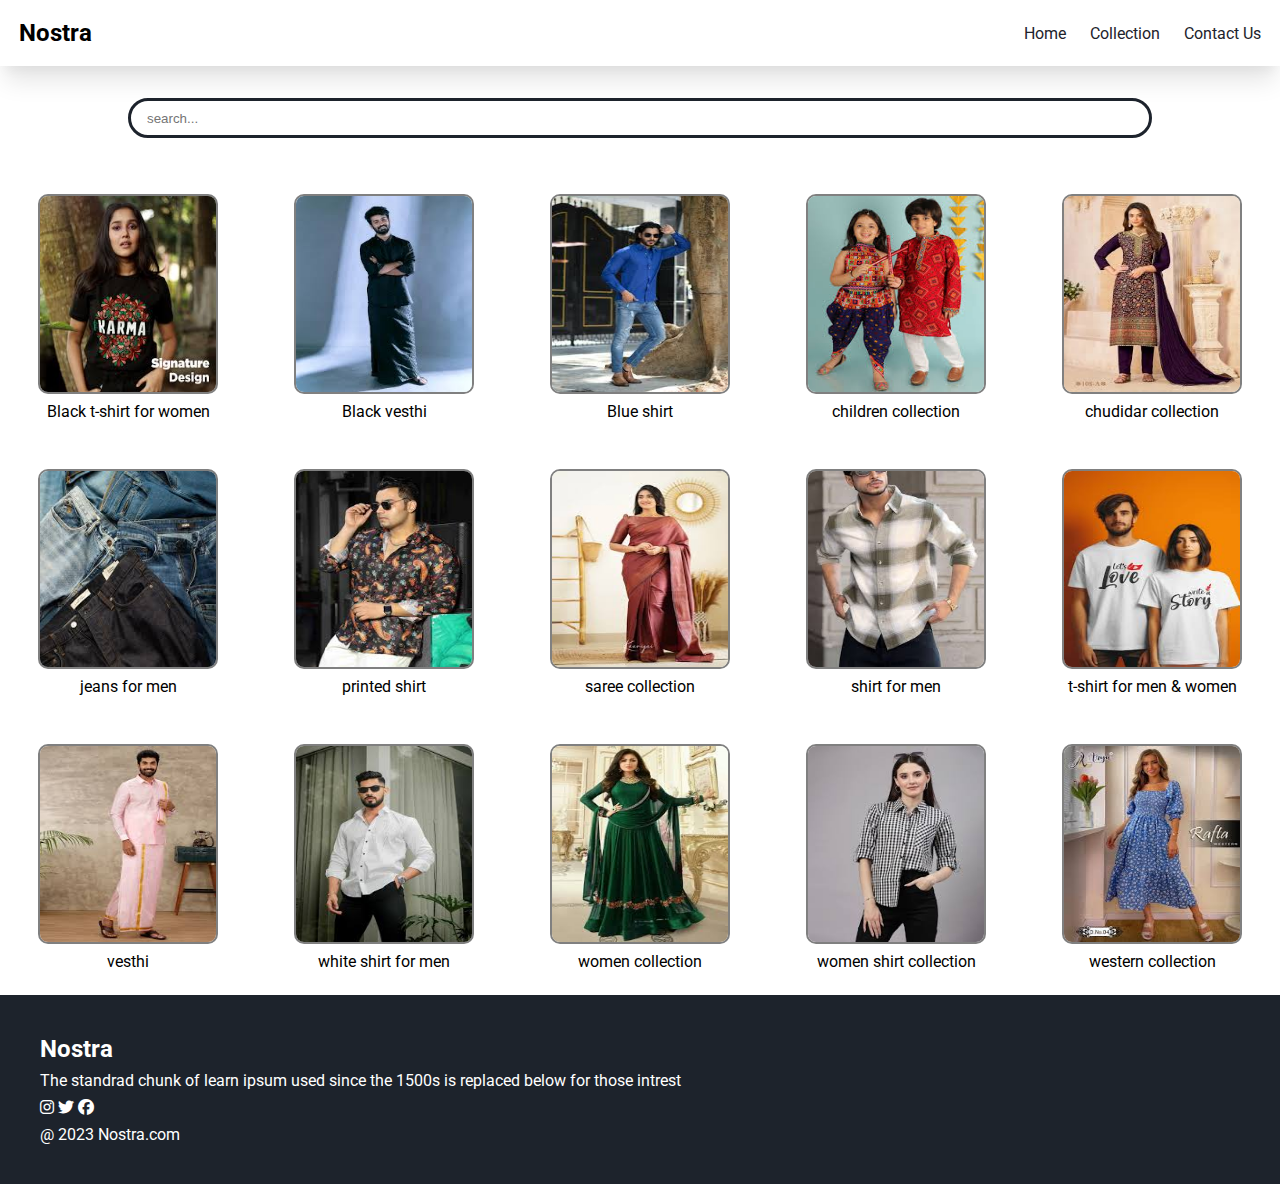
==== collection.html @ b32df774 "updated file" ====
<!DOCTYPE html>
<html lang="en">
<head>
    <meta charset="UTF-8">
    <meta name="viewport" content="width=device-width, initial-scale=1.0">
    <title>Document</title>
    <!-- link css -->

    <link rel="stylesheet" href="css/style.css">

    <!-- link js -->

    <script type="module" src="collection.js"></script>
    <script type="module" src="main.js"></script>

    <!-- google fonts -->

    <link rel="preconnect" href="https://fonts.googleapis.com">
    <link rel="preconnect" href="https://fonts.gstatic.com" crossorigin>
    <link href="https://fonts.googleapis.com/css2?family=Poppins&family=Roboto:wght@400;900&display=swap"   rel="stylesheet">

    <!-- font icons  -->

    <link rel="stylesheet" href="https://cdnjs.cloudflare.com/ajax/libs/font-awesome/6.7.2/css/all.min.css" integrity="sha512-Evv84Mr4kqVGRNSgIGL/F/aIDqQb7xQ2vcrdIwxfjThSH8CSR7PBEakCr51Ck+w+/U6swU2Im1vVX0SVk9ABhg==" crossorigin="anonymous" referrerpolicy="no-referrer" />
</head>
<body>
    <!-- nav bar -->
    <header>
        <nav>
            <div class="nav-bar">
                <div>
                    <h2>Nostra</h2>
                </div>
               <div>
                    <ul>
                        <div class="nav-bar-links">
                            <li><a href="index.html">Home</a></li>
                            <li><a href="collection.html">Collection</a></li>
                            <li><a href="contact.html">Contact Us</a></li>
                        </div>
                        
                    </ul>
                </div>
            
    
            <!-- side nav bar -->
                <div class="navbar-toggle-menu">
                    <div id="toggle-bar">
                        <i class="fa-solid fa-bars"></i>
                    </div>
                    
                    <div class="side-bar" id="side-bar">
                        <div id="close-btn">
                            <i class="fa-solid fa-xmark"></i>
                        </div>
                        <div class="sidebar-menu">
                            <li><a href="index.html">Home</a></li>
                            <li><a href="collection.html">Collection</a></li>
                            <li><a href="contact.html">Contact Us</a></li>
                        </div>
                    </div>
                </div>
            </div>  
        </nav>
    </header>
    <main>
        <div>
            <div class="search">
                <input type="search" name="serach" id="search" placeholder="search...">
            </div>
            <div id="collections" class="collection-container">
                <div class="collection">
                    <img src="image/black t-shirt.png" alt="not found" width="180" height="200">
                    <p>Black t-shirt for women</p>
                </div>
                <div class="collection">
                    <img src="image/black-vesthi.png" alt="not found" width="180" height="200">
                    <p>Black vesthi</p>
                </div>
                <div class="collection">
                    <img src="image/blue-shirt.png" alt="not found" width="180" height="200">
                    <p>Blue shirt</p>
                </div>
                <div class="collection">
                    <img src="image/children.png" alt="not found" width="180" height="200">
                    <p>children collection</p>
                </div>
                <div class="collection">
                    <img src="image/chudi.png" alt="not found" width="180" height="200">
                    <p>chudidar collection</p>
                </div>
                <div class="collection">
                    <img src="image/jeans.png" alt="not found" width="180" height="200">
                    <p>jeans for men</p>
                </div>
                <div class="collection">
                    <img src="image/printed-shirt.png" alt="not found" width="180" height="200">
                    <p>printed shirt</p>
                </div>
                <div class="collection">
                    <img src="image/saree.png" alt="not found" width="180" height="200">
                    <p>saree collection</p>
                </div>
                <div class="collection">
                    <img src="image/shirt for men.png" alt="not found" width="180" height="200">
                    <p>shirt for men</p>
                </div>
                <div class="collection">
                    <img src="image/t-shirts.png" alt="not found" width="180" height="200">
                    <p>t-shirt for men & women</p>
                </div>
                <div class="collection">
                    <img src="image/vesthi.png" alt="not found" width="180" height="200">
                    <p>vesthi</p>
                </div>
                <div class="collection">
                    <img src="image/white-shirt.png" alt="not found" width="180" height="200">
                    <p>white shirt for men</p>
                </div>
                <div class="collection">
                    <img src="image/women-dress.png" alt="not found" width="180" height="200">
                    <p>women collection</p>
                </div>
                <div class="collection">
                    <img src="image/women-shirt.png" alt="not found" width="180" height="200">
                    <p>women shirt collection</p>
                </div>
                <div class="collection">
                    <img src="image/westren.png" alt="not found" width="180" height="200">
                    <p>western collection</p>
                </div>
            </div>
        </div>
    </main>
    
    <!-- footer section -->

    <footer>
        <section>
            <div class="footer-container">
                <h2>Nostra</h2>
                <p>The standrad chunk of learn ipsum used since the 1500s is replaced below for those intrest</p>
                <div class="logo">
                    <i class="fa-brands fa-instagram"></i>
                    <i class="fa-brands fa-twitter"></i>
                    <i class="fa-brands fa-facebook"></i>
                </div>
                <p>@ 2023 Nostra.com</p>
            </div>
        </section>
    </footer>
   
</body>
</html>
---- css/style.css ----
/* || Reset || */

*{
    margin: 0;
    padding: 0;
    box-sizing: border-box;
}

button{
    font-size: inherit;
}

body {
    font-family: "Roboto", serif;
    font-optical-sizing: auto;
    font-weight: 400;
    font-style: normal;
    
    
} 

/* || nav bar styles || */

.nav-bar {
    display: flex;
    justify-content: space-between;
    align-items: center;
    padding: 1.2rem;
    box-shadow: rgba(0, 0, 0, 0.1) 0px 20px 25px -5px, rgba(0, 0, 0, 0.04) 0px 10px 10px -5px; 
}

.nav-bar-links {
    display: flex;
    flex-direction: row;
    gap: 1.5rem; 
    
}

.nav-bar-links li,.nav-bar-links a {
    text-decoration: none;
    list-style: none;
    color: #1d232c;
    
}

.nav-bar-links a:hover {
    text-decoration: underline;
    color: #1d232c;
}

.navbar-toggle-menu {
    display: none;
}

/* || hero section style || */

.hero-container {
    display: flex;
    justify-content: center;
}

.hero-container div {
    margin: 3.5rem 2rem 2rem 1rem;
}

.hero-container-1 h1,.hero-container-1 p {
   padding: 0.4rem;
}

.hero-container-1 h1 {
   font-size: 2rem;
}

.hero-container-1 button {
    margin: 0.4rem;
    padding: 10px 18px 10px 18px;
    border: none;
    background-color: #1d232c;
    color: white;
}

/* || service section styles || */

.service-container-1 {
    display: flex;
    flex-direction: row;
    align-items: center;
    justify-content: space-between;
    margin: 1rem 1rem 1rem 1.4rem;
    
}

.service-container-2{
    display: flex;
    flex-direction: row;
    justify-content: space-around;
    align-items: center;
    gap: 0.5rem;
    margin: 1rem;
     
}

.service-box {
    display: flex;
    flex-direction: column;
    gap: 0.5rem;
}

.service-container-2 i{
    font-size: 2rem;
}

.service-container-2 div{
    background-color: rgb(222, 234, 234);
    padding: 1rem;
 
}

/* || New arriaval and most wanted section style || */

.new-arriaval-container {
    margin-top: 4rem;
    margin-left: 1.5rem;
    max-width: 100vw;
    overflow-x: scroll;
}

.product-container{
    display: flex;
    flex-direction: row;
    align-items: center;
    
}

.products {
    flex-basis: 25%;
    position: relative;
    display: flex;
    justify-content: center;
    padding: 1rem;
    margin-left: 0;
    
}

.products button {
    position: absolute;
    top: 60%;
    left: 29%;
    padding: 0.7rem 1rem 0.7rem 1rem;
    border: none;
    border-radius: 10px;
}

.most-wanted-container{
    margin-top: 4rem;
    margin-left: 1.5rem;
    overflow-x: scroll;
}

 /* || subscription section styles || */

.subscription-container {
    display: flex;
    flex-direction: column;
    align-items: center;
    padding: 1.5rem;
    gap: 0.7rem;
    text-align: center;
    
}

.subscription-container input {
    width: 70%;
    height: 2.3rem;
    border: 3px solid #1d232c;
    padding: 0.5rem;
}

.subscription-container button {
    border: none;
    color: white;
    background-color: #1d232c;
    padding: 0.6rem 0.6rem 0.6rem 0.6rem;
    border-radius: 10px;
    margin-top: 0.5rem;
}

/* || footer styles || */

.footer-container {
    background-color: #1d232c;
    color: white;
    padding: 2.5rem;
    display: flex;
    flex-direction: column;
    gap: 0.5rem;
}

/* || collection page styles || */

.search {
    max-width: 100vw;
    display: flex;
    justify-content: center;
    align-items: center;
}

.search input {
    width: 80%;
    height: 40px;
    margin: 2rem;
    border: 3px solid #1d232c;
    border-radius: 100px;
    padding: 1rem; 
}

.collection-container {
    display: flex;
    flex-direction: row;
    flex-wrap: wrap;
}

.collection {
    flex-basis: 20%;
    display: flex;
    flex-direction: column;
    align-items: center;
    padding: 1.5rem;
    gap: 0.5rem;
}

.collection img {
    border: 2px solid gray;
    border-radius: 10px;
}

/* || contact section styles || */

.contact-container {
    display: flex;
    flex-direction: column;
    align-items: center;
    margin-top: 1.5rem;
    margin-bottom: 1.5rem;
    
}

.form {
    display: flex;
    flex-direction: column;
    width: 80%;
    background-color: #1d232c;
    padding: 4rem;
    color: white;
    gap: 1rem;
    border-radius: 5px;

}

.form input {
    height: 5rem;
    outline: none;
    padding: 1rem;
    border-radius: 5px;
}

.form textarea {
    padding: 1rem ;
    height: 12rem;
    outline: none;
    border-radius: 5px;
}

.form button {
    width: 80px;
    padding: 0.5rem 0.2rem 0.5rem 0.2rem;
    color: white;
    background-color: blue;
    border: none;
}

@media screen and (max-width : 700px){


    /* || side nav bar style || */

    .nav-bar-links {
        display: none;
    } 

    .navbar-toggle-menu {
        width: 100vw;
        display: flex;
        flex-direction: row-reverse;
        justify-content: space-between; 
    } 
    
    .side-bar {
        width: 50%;
        background-color: #1d232c;
        position: fixed;
        top: 0;
        left: -50%;
        height: 100%;
        color: white;
        display: flex;
        flex-direction: row-reverse;
        justify-content: space-between;
        padding: 1rem;
        transition: all 1s;
           
    } 

    .sidebar-menu li {
        list-style: none;  
    }

    .sidebar-menu a {
        color: white;
        text-decoration: none
    }

    .sidebar-menu a:hover {
        text-decoration: underline;
    }

    .sidebar-menu {
        padding: 1rem;
        display: flex;
        flex-direction: column;
        gap: 2rem;

    }

   /* ||  Hero section style || */

    .hero-container-2 {
        display: none;
    }

    /* || Serivce section style || */
    
    .service-container-1{
        display: none;
    }

    .service-container-2{
        display: flex;
        flex-direction: column;
        margin-top: 4rem;
    }

    .service-container-2 i{
        font-size: 1rem;
    }

   /* ||  new arriaval and most wanted styles  ||*/

    .product-container{
        display: flex;
        flex-wrap: wrap;
    }

    .products{
        flex-basis: 50%;
       
    }

    /* || collection page styles || */

    .collection {
        flex-basis: 50%;
    }
   



    
}
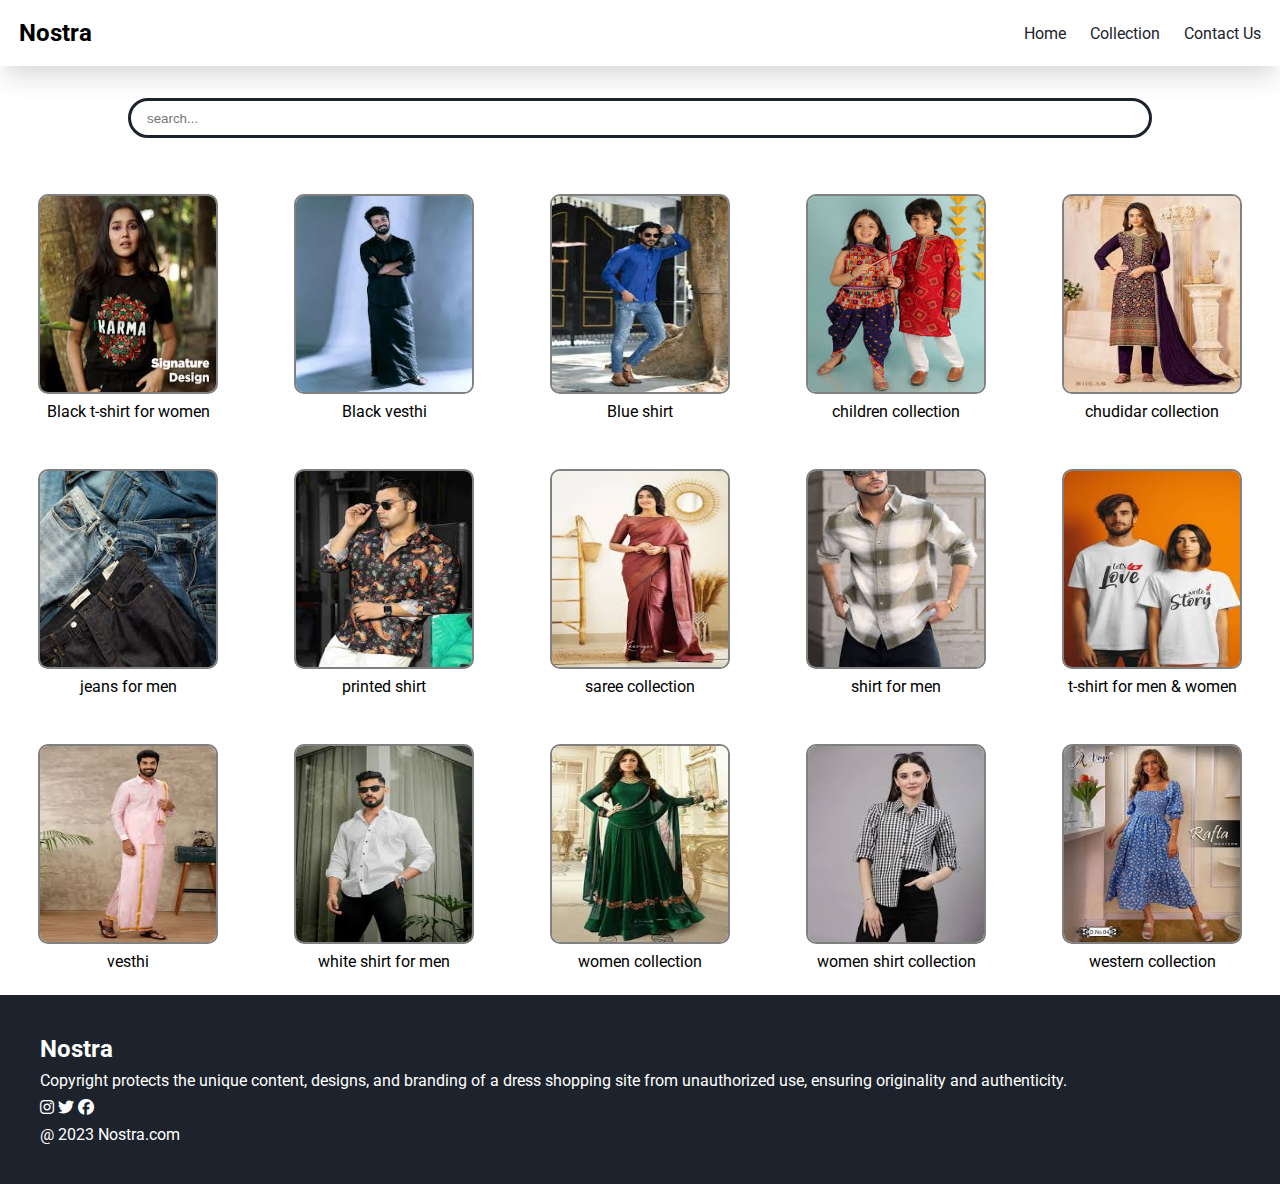
==== commit 7e434f58: "updated files" ====
--- a/collection.html
+++ b/collection.html
@@ -139,7 +139,7 @@
         <section>
             <div class="footer-container">
                 <h2>Nostra</h2>
-                <p>The standrad chunk of learn ipsum used since the 1500s is replaced below for those intrest</p>
+                <p>Copyright protects the unique content, designs, and branding of a dress shopping site from unauthorized use, ensuring originality and authenticity.</p>
                 <div class="logo">
                     <i class="fa-brands fa-instagram"></i>
                     <i class="fa-brands fa-twitter"></i>
--- a/css/style.css
+++ b/css/style.css
@@ -105,6 +105,7 @@
     display: flex;
     flex-direction: column;
     gap: 0.5rem;
+    flex-basis: 33%;
 }
 
 .service-container-2 i{
@@ -146,7 +147,7 @@
 .products button {
     position: absolute;
     top: 60%;
-    left: 29%;
+    left: 25%;
     padding: 0.7rem 1rem 0.7rem 1rem;
     border: none;
     border-radius: 10px;
@@ -219,6 +220,7 @@
     display: flex;
     flex-direction: row;
     flex-wrap: wrap;
+    justify-content: center;
 }
 
 .collection {
@@ -379,3 +381,152 @@
     
 } 
 
+@media screen and  (max-width:426px) {
+
+    /* || side nav bar style || */
+
+    .nav-bar-links {
+        display: none;
+    } 
+
+    .navbar-toggle-menu {
+        width: 100vw;
+        display: flex;
+        flex-direction: row-reverse;
+        justify-content: space-between; 
+    } 
+    
+    .side-bar {
+        width: 50%;
+        background-color: #1d232c;
+        position: fixed;
+        top: 0;
+        left: -50%;
+        height: 100%;
+        color: white;
+        display: flex;
+        flex-direction: row-reverse;
+        justify-content: space-between;
+        padding: 1rem;
+        transition: all 1s;
+           
+    } 
+
+    .sidebar-menu li {
+        list-style: none;  
+    }
+
+    .sidebar-menu a {
+        color: white;
+        text-decoration: none
+    }
+
+    .sidebar-menu a:hover {
+        text-decoration: underline;
+    }
+
+    .sidebar-menu {
+        padding: 1rem;
+        display: flex;
+        flex-direction: column;
+        gap: 2rem;
+
+    }
+
+   /* ||  Hero section style || */
+
+    .hero-container-2 {
+        display: none;
+    }
+
+    /* || Serivce section style || */
+    
+    .service-container-1{
+        display: none;
+    }
+
+    .service-container-2{
+        display: flex;
+        flex-direction: column;
+        margin-top: 4rem;
+    }
+
+    .service-container-2 i{
+        font-size: 1rem;
+    }
+
+   /* ||  new arriaval and most wanted styles  ||*/
+
+
+   .tittle{
+        padding-left: 1rem;
+        
+   }
+
+    .new-arriaval-container{
+        margin-left:auto;
+        width: 100%;
+        
+    }
+
+    .most-wanted-container{
+        margin-left: auto;
+    }
+
+
+    .product-container{
+        display: flex;
+        flex-wrap: wrap;
+    }
+
+    .products{
+        flex-basis: 40%;
+        width: 50%;
+       
+    }
+
+    .products img {
+        width: 155.6px;
+        
+    }
+
+    .products button{
+        padding: 0.3rem 0.5rem 0.3rem 0.5rem;
+    }
+
+    /* || collection page styles || */
+
+   
+    .collection-container{
+        display: flex;
+        justify-content: space-around;
+
+    }
+
+
+    .collection img{
+        width: 100%;
+    }
+
+    .collection {
+        flex-basis: 50%;
+        padding: 0.5rem;
+        text-align: center;
+       
+    }
+    
+    /* || contact page styles ||*/
+
+    .form input{
+        height: 2.5rem;
+    }
+
+    .form textarea {
+        height: 6rem;
+    }
+
+    
+   
+    
+}
+
